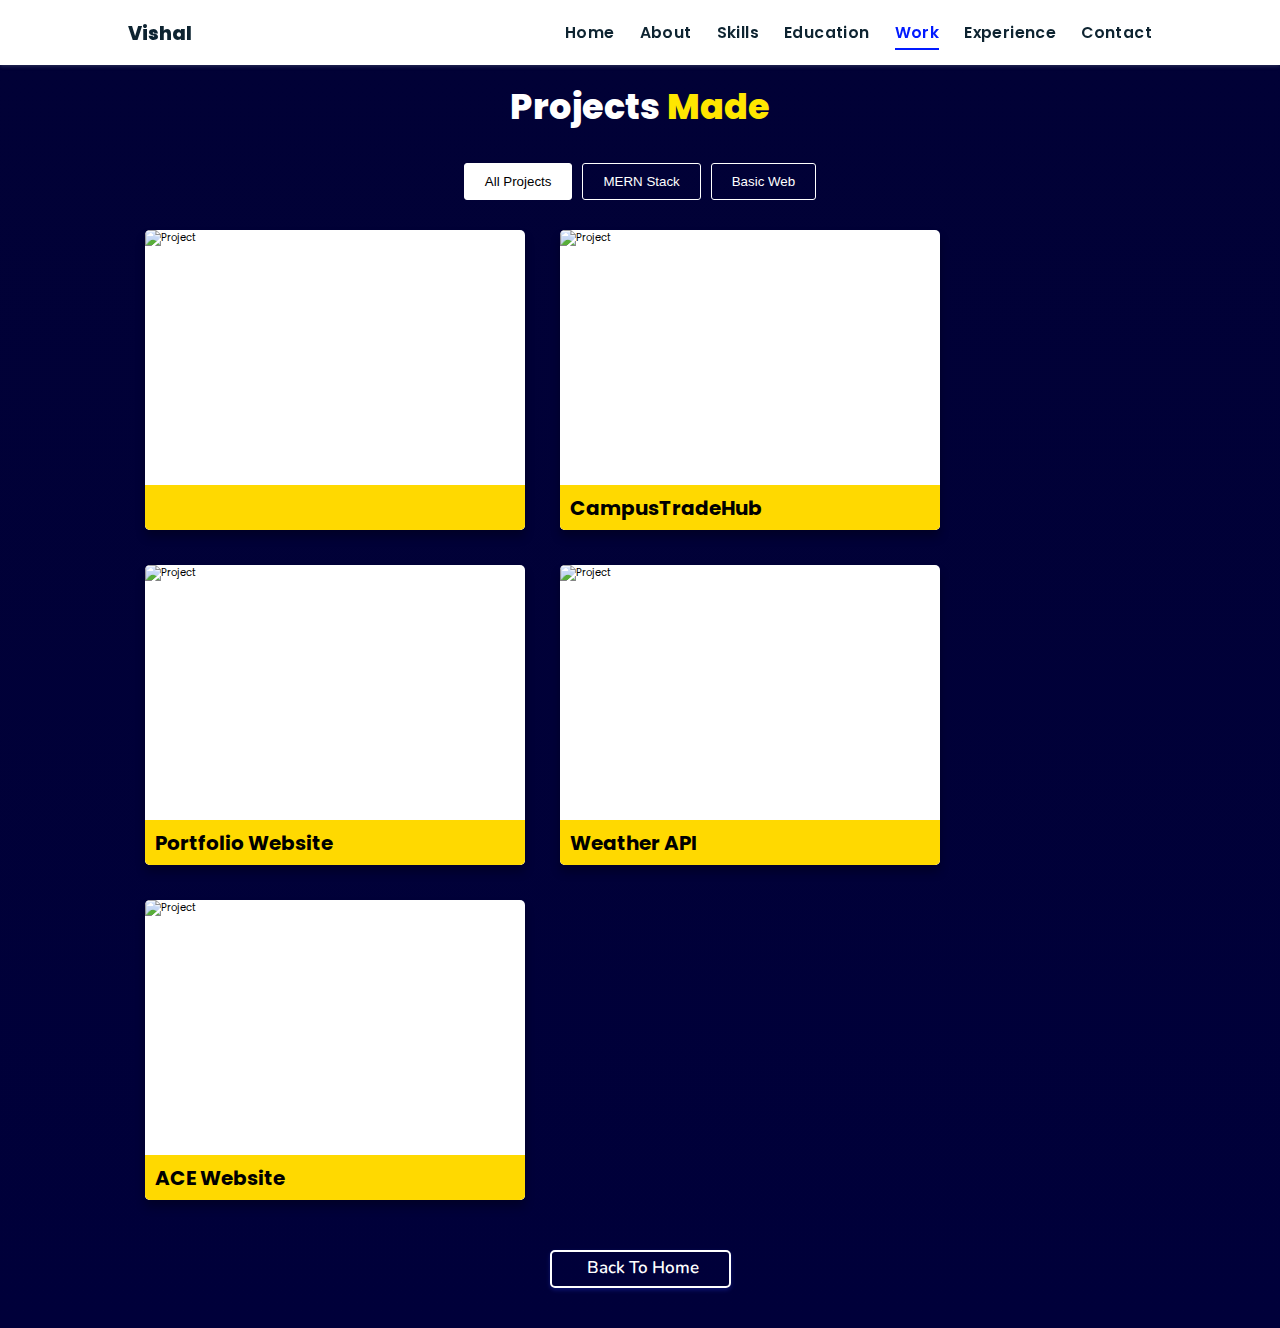
==== projects/index.html @ ddf1eb55 "first commit." ====
<!DOCTYPE html>
<html lang="en">

<head>
    <meta charset="UTF-8">
    <meta http-equiv="X-UA-Compatible" content="IE=edge">
    <meta name="viewport" content="width=device-width, initial-scale=1.0">
    <link rel="stylesheet" href="./style.css">
    <!-- Font Awesome -->
    <link rel="stylesheet" href="https://cdnjs.cloudflare.com/ajax/libs/font-awesome/5.15.3/css/all.min.css" integrity="sha512-iBBXm8fW90+nuLcSKlbmrPcLa0OT92xO1BIsZ+ywDWZCvqsWgccV3gFoRBv0z+8dLJgyAHIhR35VZc2oM/gI1w==" crossorigin="anonymous" referrerpolicy="no-referrer"
    />
    <link id='favicon' rel="shortcut icon" href="/assets/images/favicon.png" type="image/x-png">
    <title>Projects | Portfolio Vishal Kumar</title>
</head>

<body oncontextmenu="return false">

    <!-- navbar starts -->
    <header>
        <a href="/" class="logo"><i class="fab fa-node-js"></i>Vishal</a>

        <div id="menu" class="fas fa-bars"></div>
        <nav class="navbar">
            <ul>
                <li><a href="/#home">Home</a></li>
                <li><a href="/#about">About</a></li>
                <li><a href="/#skills">Skills</a></li>
                <li><a href="/#education">Education</a></li>
                <li><a class="active" href="/#work">Work</a></li>
                <li><a href="/#experience">Experience</a></li>
                <li><a href="/#contact">Contact</a></li>
            </ul>
        </nav>
    </header>
    <!-- navbar ends -->

    <!-- work project section starts -->
    <section class="work" id="work">

        <h2 class="heading"><i class="fas fa-laptop-code"></i> Projects <span>Made</span></h2>

        <div id="filters" class="button-group">
            <button class="btn is-checked" data-filter="*">All Projects</button>
            <button class="btn" data-filter=".mern">MERN Stack</button>
            <!-- <button class="btn" data-filter=".lamp">LAMP Stack</button> -->
            <button class="btn" data-filter=".basicweb">Basic Web</button>
            <!-- <button class="btn" data-filter=".android">Android App</button> -->
        </div>

        <div class="box-container">

            <!-- <div class="box tilt">
      <img src="/assets/images/projects/agecalc.PNG" alt="" />
      <div class="content">
        <div class="tag">
        <h3>Portfolio Website</h3>
        </div>
        <div class="desc">
          <p>Personal portfolio website. Don't need much info about it, just scroll down. You're here only!</p>
          <div class="btns">
            <a href="#" class="btn" target="_blank"><i class="fas fa-eye"></i> View</a>
            <a href="#" class="btn" target="_blank">Code <i class="fas fa-code"></i></a>
          </div>
        </div>
      </div>
    </div> -->

        </div>

        <div class="backbtn">
            <a href="/#work" class="btn">
                <i class="fas fa-arrow-left"></i>
                <span>Back to Home</span>
            </a>
        </div>

    </section>
    <!-- work project section ends -->

    <!-- scroll top btn -->
    <a href="#work" class="fas fa-angle-up" id="scroll-top"></a>
    <!-- scroll back to top -->


    <!-- ==== ALL MAJOR JAVASCRIPT CDNS STARTS ==== -->
    <!-- jquery cdn -->
    <script src="https://cdnjs.cloudflare.com/ajax/libs/jquery/3.6.0/jquery.min.js" integrity="sha512-894YE6QWD5I59HgZOGReFYm4dnWc1Qt5NtvYSaNcOP+u1T9qYdvdihz0PPSiiqn/+/3e7Jo4EaG7TubfWGUrMQ==" crossorigin="anonymous" referrerpolicy="no-referrer"></script>

    <!-- vanilla tilt.js links -->
    <script src="https://cdnjs.cloudflare.com/ajax/libs/vanilla-tilt/1.7.0/vanilla-tilt.min.js" integrity="sha512-SttpKhJqONuBVxbRcuH0wezjuX+BoFoli0yPsnrAADcHsQMW8rkR84ItFHGIkPvhnlRnE2FaifDOUw+EltbuHg==" crossorigin="anonymous" referrerpolicy="no-referrer"></script>

    <!-- scroll reveal anim -->
    <script src="https://unpkg.com/scrollreveal"></script>

    <!-- isotope filter plugin cdn -->
    <script src="https://cdnjs.cloudflare.com/ajax/libs/jquery.isotope/3.0.6/isotope.pkgd.min.js" integrity="sha512-Zq2BOxyhvnRFXu0+WE6ojpZLOU2jdnqbrM1hmVdGzyeCa1DgM3X5Q4A/Is9xA1IkbUeDd7755dNNI/PzSf2Pew==" crossorigin="anonymous" referrerpolicy="no-referrer"></script>

    <!-- ==== ALL MAJOR JAVASCRIPT CDNS ENDS ==== -->

    <script src="./script.js"></script>

</body>

</html>
---- projects/style.css ----
@import url("https://fonts.googleapis.com/css2?family=Poppins:wght@400;600;700&display=swap");
@import url('https://fonts.googleapis.com/css2?family=Nunito:ital,wght@0,300;0,400;0,600;0,700;1,300;1,400&display=swap');

*{
  margin: 0;
  padding: 0;
  box-sizing: border-box;
  text-decoration: none;
  outline: none; border: none;
  text-transform:capitalize;
  transition: all .2s linear;
}
html{
  font-size: 62.5%;
  overflow-x: hidden;
  scroll-behavior: smooth;
}
body{
  background: #f7f7f7;
  font-family: 'Poppins', sans-serif;
}

*::selection{
  background: #2b3dda;
  color: #fff;
}

html{
  font-size: 62.5%;
  overflow-x: hidden;
}
html::-webkit-scrollbar{
  width: .8rem;
}
html::-webkit-scrollbar-track{
  background: rgb(235, 202, 245);
}
html::-webkit-scrollbar-thumb{
  background: #420177;
}

/* navbar starts */
header{
  position: fixed;
  top: 0; left: 0; right: 0;
  z-index: 1000;
  display: flex;
  align-items: center;
  justify-content: space-between;
  padding: 1.7rem 10%;
  height: 6.5rem;
  background-color: #fff;
  box-shadow: 0 1px 4px rgba(146,161,176,.3);
}
section{
  min-height: 100vh;
  padding: 2rem 9%;
}
.heading{
  font-size: 3.5rem;
  color: rgb(32, 32, 32);
  font-weight: 800;
  text-align: center;
}
.heading span{
  color: rgb(115, 3, 167);
}
header .logo{
  font-size: 1.9rem;
  font-weight: 800;
  text-decoration: none;
  color: #0E2431;
}
header .logo i {
  font-size: 2.2rem;
}
header .logo:hover {
  color: #fc8c05;
}
header .navbar ul{
  list-style: none;
  display: flex;
  justify-content: center;
  align-items: center;
}
header .navbar li{
  margin-left: 2.5rem;
}
header .navbar ul li a{
  font-size: 1.57rem;
  color: #0E2431;
  font-weight: 600;
  text-decoration: none;
  letter-spacing: 0.04rem;
}
header .navbar ul li a.active,
header .navbar ul li a:hover{
  color: #011aff;
  border-bottom: .2rem solid #011aff;
  padding: .5rem 0;
}
/* navbar ends */

/* hamburger icon starts*/
#menu{
  font-size: 3rem;
  cursor: pointer;
  color: rgb(24, 2, 63);
  display: none;
}
@media(max-width:768px){
  #menu{
      display: block;
  }
  header .navbar{
    position: fixed;
    top: 6.5rem; right: -120%;
    width: 75%;
    height: 100%;
    text-align: left;
    align-items: flex-start;
    background-color: #0e0f31;
  }
  header .navbar ul{
    flex-flow: column;
    padding: 1rem;
  }
  header .navbar ul li{
    text-align: center;
    width: 100%;
    margin: 1rem 0;
    border-radius: .5rem;
    width: 26rem;
  }
  header .navbar ul li a{
    display: block;
    padding: 1rem;
    text-align: left;
    color: #fff;
    font-size: 2rem;
  }
  header .navbar ul li a.active,
  header .navbar ul li a:hover{
    padding: 1rem;
    color: #fff;
    border-radius: .5rem;
    border-bottom: .5rem solid #011aff;
  }
  .fa-times{
    transform: rotate(180deg);
  }
  header .navbar.nav-toggle{
    right: 0;
  }
}
/* hamburger icon ends */

/* work section starts */
.work{
  /* background: #010124; */
  background: linear-gradient(to bottom, #010136, #00003a);
  margin-top: 5rem;
}
.work h2{
  color: #fff;
  padding: 1rem;
}
.work .heading span{
  color: rgb(255, 230, 0);
}
.work .button-group{
  display: flex;
  flex-wrap: wrap;
  gap:1rem;
  margin: 2rem auto;
  width: 50%;
  justify-content: center;
  align-items: center;
}
.work .button-group .btn{
  outline: none;
  padding: 1rem 2rem;
  background: transparent;
  color: #fff;
  border: 1px solid #fff;
  border-radius: 3px;
  cursor: pointer;
  font-weight: 500;
}
.work .button-group .btn:hover{
  background-color: #fff;
  color: #000;
}
.work .button-group .btn.is-checked{
  background-color: #fff;
  color: #000;
}
.work .box-container{
  display: flex;
  flex-wrap: wrap;
  gap:1.5rem;
  margin: 2rem;
}
.work .box-container .box{
  flex:1 1 30rem;
  border-radius: .5rem;
  box-shadow: 0 .7rem 1rem rgba(0,0,0,.3);
  position: relative;
  overflow:hidden;
  height:30rem;
  background: #fff;
  border: none;
}
.work .box-container .box img{
  height: 100%;
  width:100%;
  object-fit: cover;
}
.work .box-container .box .content{
  height: 100%;
  width:100%;
  position: absolute;
  top:85%; left:0;
  background:rgba(255, 255, 255, 0.9);
  display: flex;
  flex-direction: column;
}
.work .box-container .box .content .tag{
  display: flex;
  flex-direction: row;
  justify-content: space-between;
  align-items: center;
  height: 4.5rem;
  width: 100%;
  padding-left: 1rem;
  background: #ffd900;
}
.work .box-container .box .content .tag h3{
  font-size: 2rem;
}
.work .box-container .box:hover .content{
  top: 25%;
}
.work .desc {
  margin: 2rem;
  display: flex;
  flex-direction: column;
  justify-content: center;
}
.work .desc p{
  font-size: 1.5rem;
}
.work .desc .btns{
  display: flex;
  justify-content: space-between;
  width: 100%;
  margin-top: 2rem;
}
.work .desc .btns .btn{
  line-height: 0;
  display: inline;
  padding: 1.5rem 2.5rem;
  border-radius: .5rem;
  font-size: 1.5rem;
  color: #fff;
  background: rgb(12, 12, 12);
  margin-right: 2rem;
}
.work .desc .btns .btn:hover{
  background: #310ae0f5;
}

@media screen and (max-width: 450px) {
  .work .button-group{
    width: 100%;
  }
  .work .box-container{
    margin: 0rem;
  }
  .work .box-container .grid-item .box{
    width: 95% !important;
  }
}

/* back to home button */
.backbtn{
  display: flex;
  justify-content: center;
  margin-bottom: 2rem;
  margin-top: 4rem;
}
.backbtn .btn {
  position: relative;
  line-height: 0;
  padding: 1.6rem 3rem;
  border-radius: .5em;
  transition: 0.3s;
  color: #fff;
  border: 2px solid #fff;
  box-shadow: 0px 2px 4px rgba(48, 68, 247, .3);
  text-align: center;
}
.backbtn .btn span {
  font-weight: 600;
  font-size: 1.7rem;
  font-family: 'Nunito', sans-serif;
}
.backbtn .btn i {
  margin-right: 0.5rem;
  font-size: 1.5rem;
  transition: 0.3s;
}
.backbtn .btn:hover{
  background: #ffffff;
  color: #000;
}
.backbtn .btn:hover i {
  transform: translateX(-8px);
}
/* work section ends */

/* common media queries starts*/
@media(max-width:450px){
  html{
    font-size: 55%;
  }
  body{
    padding-right: 0;
  }
  section{
    padding: 2rem;
  }
}
/* common media queries ends*/


/* scroll top starts */
#scroll-top{
  position: fixed;
  top: -140%;
  right: 2rem;
  padding: 1rem 1.5rem;
  font-size: 2rem;
  background: #ffae00;
  color: rgb(13, 0, 44);
  border-radius: 5rem;
  transition: 1s linear;
  z-index: 1000;
}
#scroll-top.active{
  top: calc(100% - 12rem);
}
/* scroll top ends */
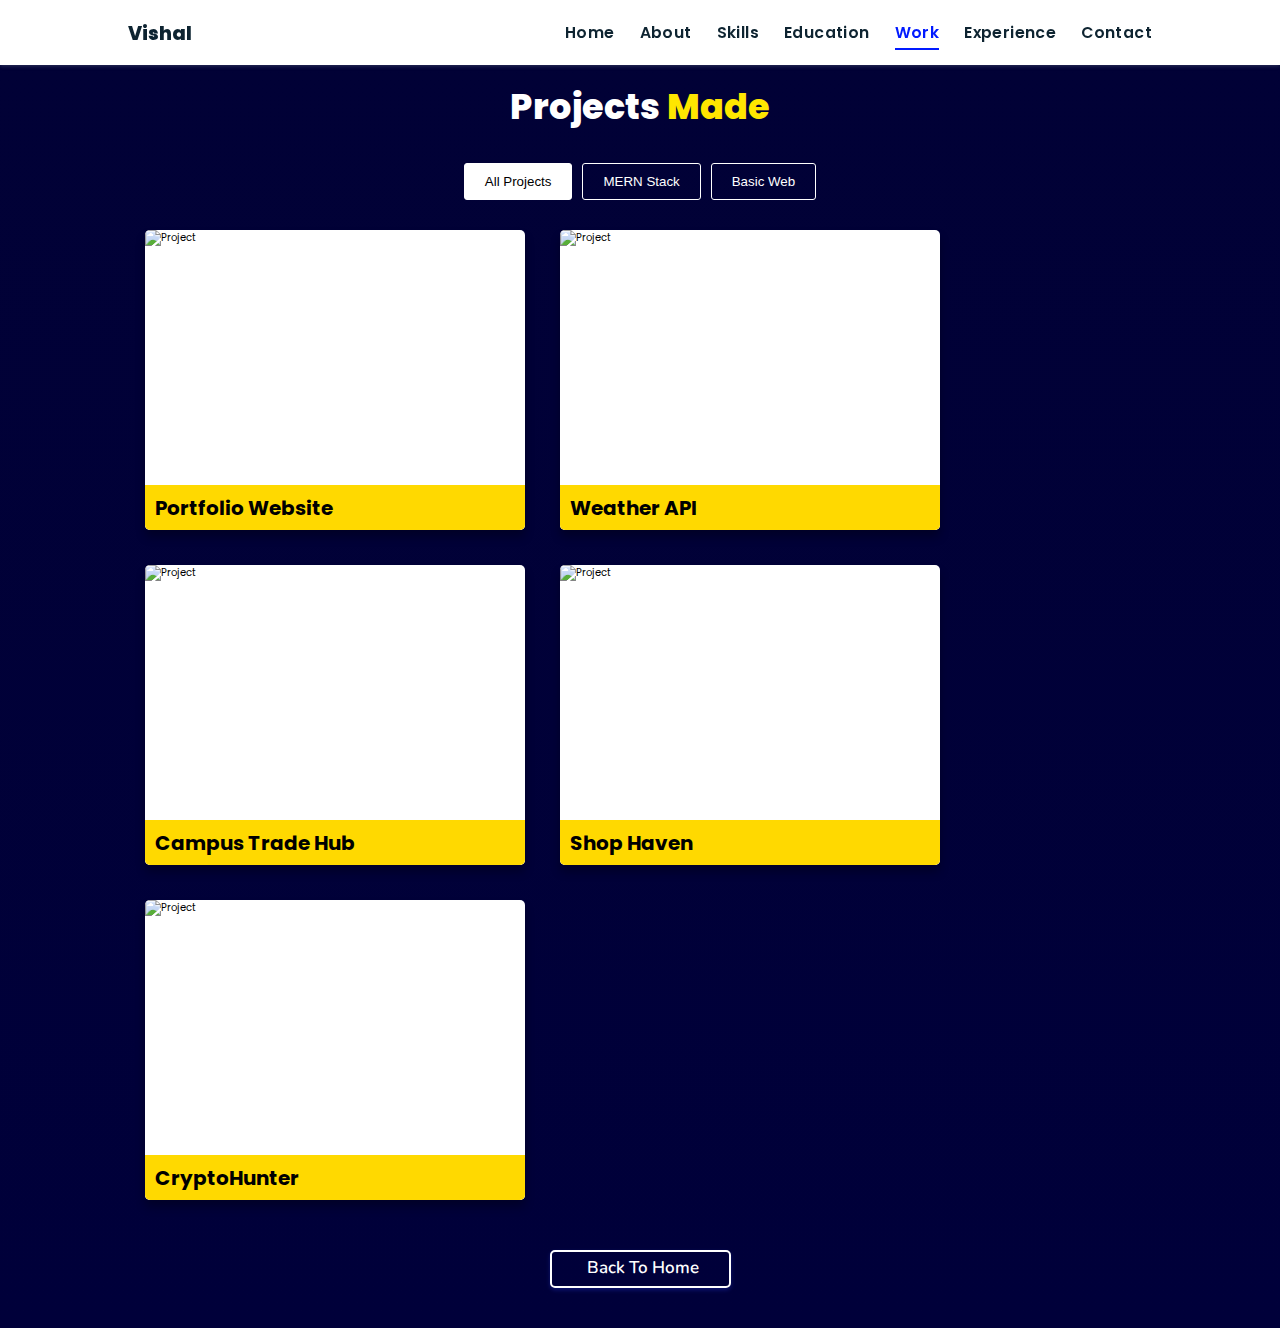
==== commit d8c71124: "changes project." ====
--- a/projects/index.html
+++ b/projects/index.html
@@ -9,7 +9,7 @@
     <!-- Font Awesome -->
     <link rel="stylesheet" href="https://cdnjs.cloudflare.com/ajax/libs/font-awesome/5.15.3/css/all.min.css" integrity="sha512-iBBXm8fW90+nuLcSKlbmrPcLa0OT92xO1BIsZ+ywDWZCvqsWgccV3gFoRBv0z+8dLJgyAHIhR35VZc2oM/gI1w==" crossorigin="anonymous" referrerpolicy="no-referrer"
     />
-    <link id='favicon' rel="shortcut icon" href="/assets/images/favicon.png" type="image/x-png">
+    <link id='favicon' rel="shortcut icon" href="/assets/images/avatar.png" type="image/x-png">
     <title>Projects | Portfolio Vishal Kumar</title>
 </head>
 
